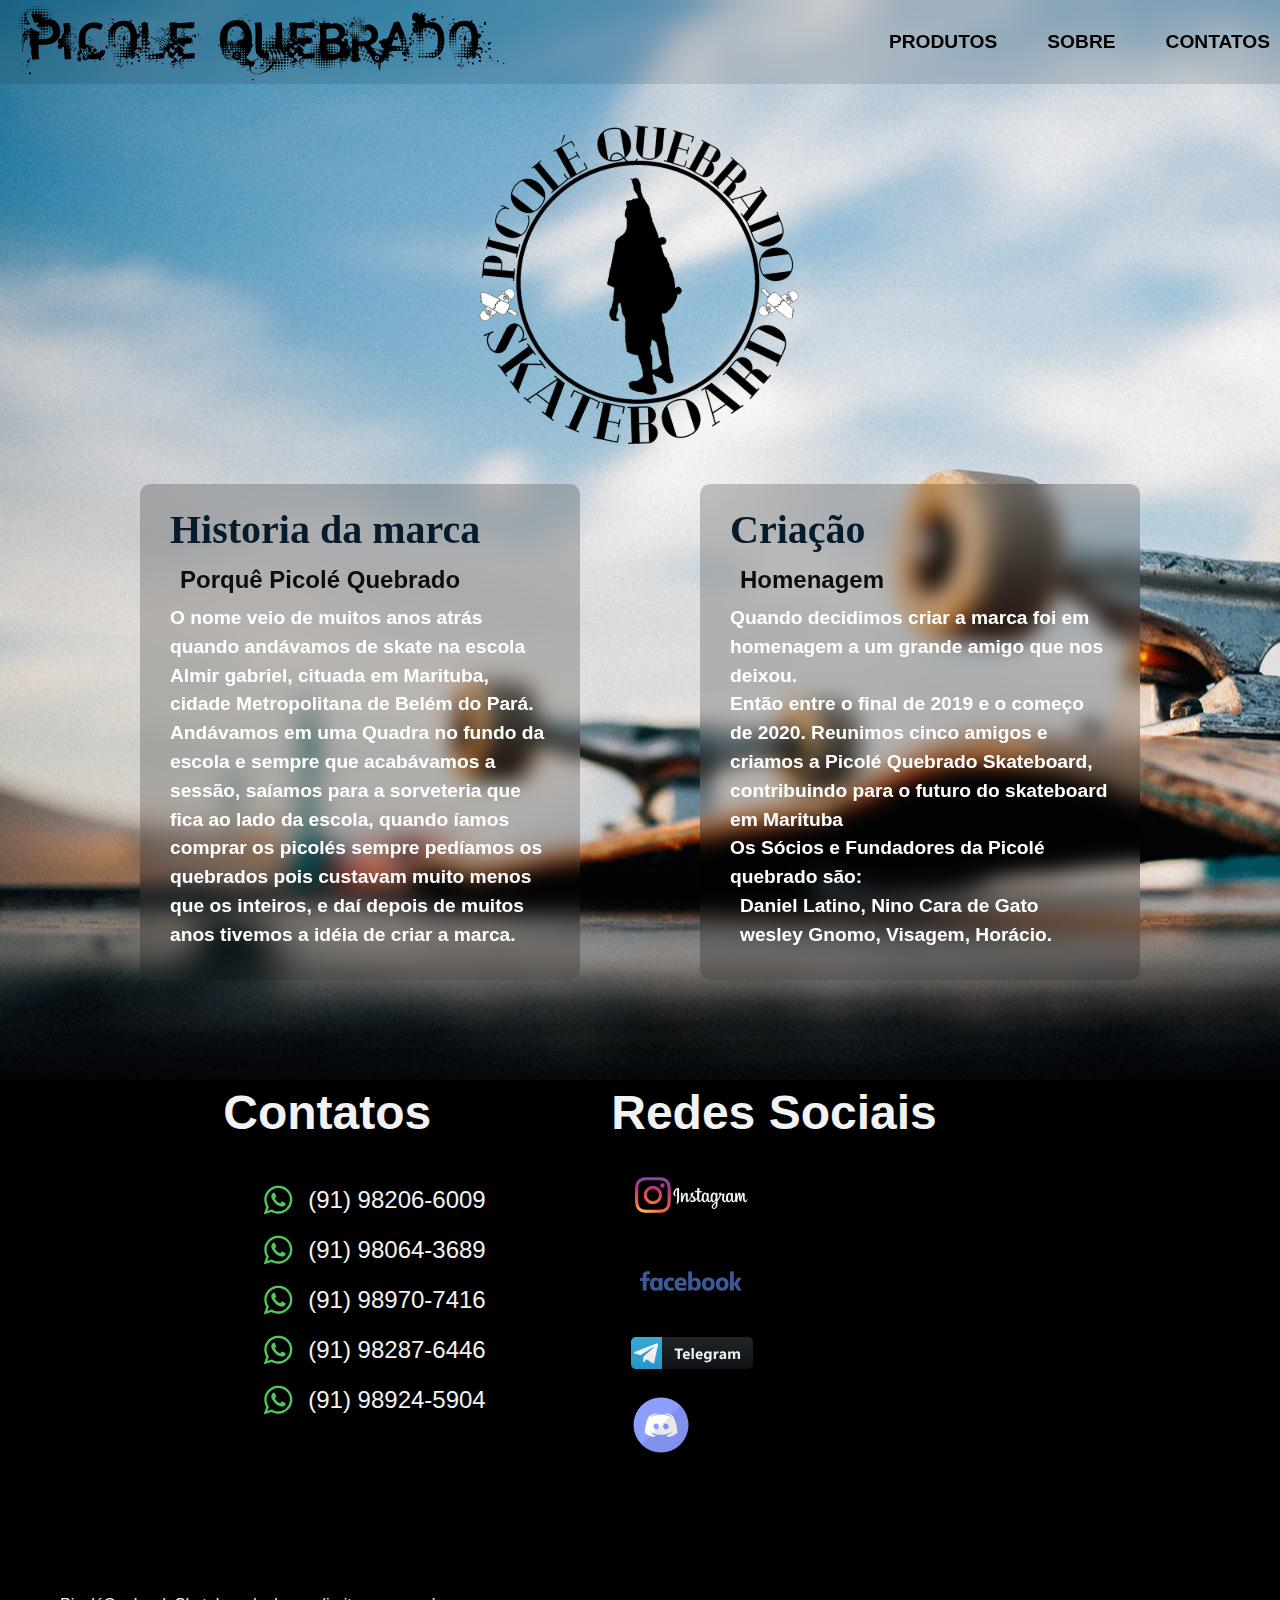
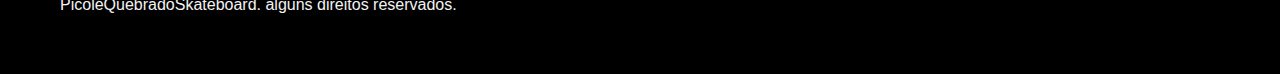
==== index.html @ a6da8dba "first commit" ====
<!DOCTYPE html>
<html lang="pt-br">

<head>
  <meta charset="UTF-8">
  <meta http-equiv="X-UA-Compatible" content="IE=edge">
  <meta name="viewport" content="width=device-width, initial-scale=1.0">
  <title>Picole Quebrado </title>
</head>
<link rel="stylesheet" href="./css/style.css">

<body>
  <div class="bg-header">
    <header class="header">
      <img class="logo-menu" src="./imgs/logo/picole-graffiti.svg" alt="">
      <nav class="menu">
        <ul>
          <li class="menu-pdt"><a href="./produtos.html">produtos</a></li>
          <li class="menu-sobre"><a href="#sobre">sobre</a></li>
          <li class="menu-ctt"><a href="#contatos">contatos</a></li>
        </ul>
      </nav>
    </header>
    <main>
      <section class="texto-principal">

        <img class="logo" src="./imgs/logo/picole-logo.svg" alt="">
        <div class="textos-1-2" id="sobre">
          <div class="texto-1">
            <h1>Historia da marca</h1>
            <h2>Porquê Picolé Quebrado</h2>
            <p>O nome veio de muitos anos atrás quando andávamos de skate na escola Almir gabriel, cituada em Marituba, cidade Metropolitana de Belém do Pará.</p>
            <p>Andávamos em uma Quadra no fundo da escola e sempre que acabávamos a sessão, saíamos para a sorveteria que fica ao lado da escola, quando íamos comprar os picolés sempre pedíamos os quebrados pois custavam muito menos que os inteiros, e daí depois de muitos anos tivemos a idéia de criar a marca. </p>
          </div>
          <div class="texto-2">
            <h1>Criação</h1>
            <h2>Homenagem</h2>
            <p>Quando decidimos criar a marca foi em homenagem a um grande amigo que nos deixou.</p>
            <p>Então entre o final de 2019 e o começo de 2020. Reunimos cinco amigos e criamos a Picolé Quebrado Skateboard, contribuindo para o futuro do skateboard em Marituba</p>
            <p>Os Sócios e Fundadores da Picolé quebrado são:</p>
            <p class="socio">Daniel Latino, Nino Cara de Gato <br> wesley Gnomo, Visagem, Horácio.</p>
          </div>

        </div>
      </section>
    </main>

  </div>
  <footer>
    <div class="bg-footer" id="contatos">
      <div class="contatos">
        <h3>Contatos</h3>
        <ul class="contato-items">
          <div class="contato-item" >
            <img id="whatsapp-icon" src="./imgs/icones/whatsapp_icon-icons.com_62756.svg" alt="">
            <li class="phone"><a href="tel:+5591982066009">(91) 98206-6009</a></li>
          </div>
          <div class="contato-item" >
            <img id="whatsapp-icon" src="./imgs/icones/whatsapp_icon-icons.com_62756.svg" alt="">
            <li class="phone"><a href="tel:+5591980643689">(91) 98064-3689</a></li>
          </div>
          <div class="contato-item" >
            <img id="whatsapp-icon" src="./imgs/icones/whatsapp_icon-icons.com_62756.svg" alt="">
            <li class="phone"><a href="tel:+5591989707416">(91) 98970-7416</a></li>
          </div>
          <div class="contato-item" >
            <img id="whatsapp-icon" src="./imgs/icones/whatsapp_icon-icons.com_62756.svg" alt="">
            <li class="phone"><a href="tel:+5591982876446">(91) 98287-6446</a></li>
          </div>
          <div class="contato-item" >
            <img id="whatsapp-icon" src="./imgs/icones/whatsapp_icon-icons.com_62756.svg" alt="">
            <li class="phone"><a href="tel:+5591989245904">(91) 98924-5904</a></li>
          </div>
        </ul>
      </div>
      <div class="redes-sociais">
        <h3>Redes Sociais</h3>
        <ul class="social">
          <li><a href="https://www.instagram.com/picolequebrado/"><img src="./imgs/icones/instagram_logo.svg" alt=""></a></li>
          <li><a href="https://www.facebook.com/profile.php?id=100073004153898"><img src="./imgs/icones/facebook_logo_icon_169183.svg" alt=""></a></li>
          <li><a href="https://t.me/+gZ4duT6XSnlkM2Qx"><img src="./imgs/icones/telegram_button.svg" alt=""></a></li>
          <li><a href="https://discord.gg/EpKa2ArpfF"><img id="discord" src="./imgs/icones/discord_101785.svg" alt=""></a></li>
        </ul>
      </div>
    </div>
    <p class="footer-copy">PicoléQuebradoSkateboard. alguns direitos reservados.</p>
    </div>
  </footer>

</body>

</html>
---- css/style.css ----
@import url(./global/global.css);
@import url(./header/header.css);
@import url(./main/logo.css);
@import url(./shapes/shapes.css);
@import url(./footer/footer.css);
@import url(.);
@import url(.);
.bg-header {
  background-image: url(../imgs/backgrounds/skate-tumblr-hd.jpg);
  background-repeat: no-repeat;
}
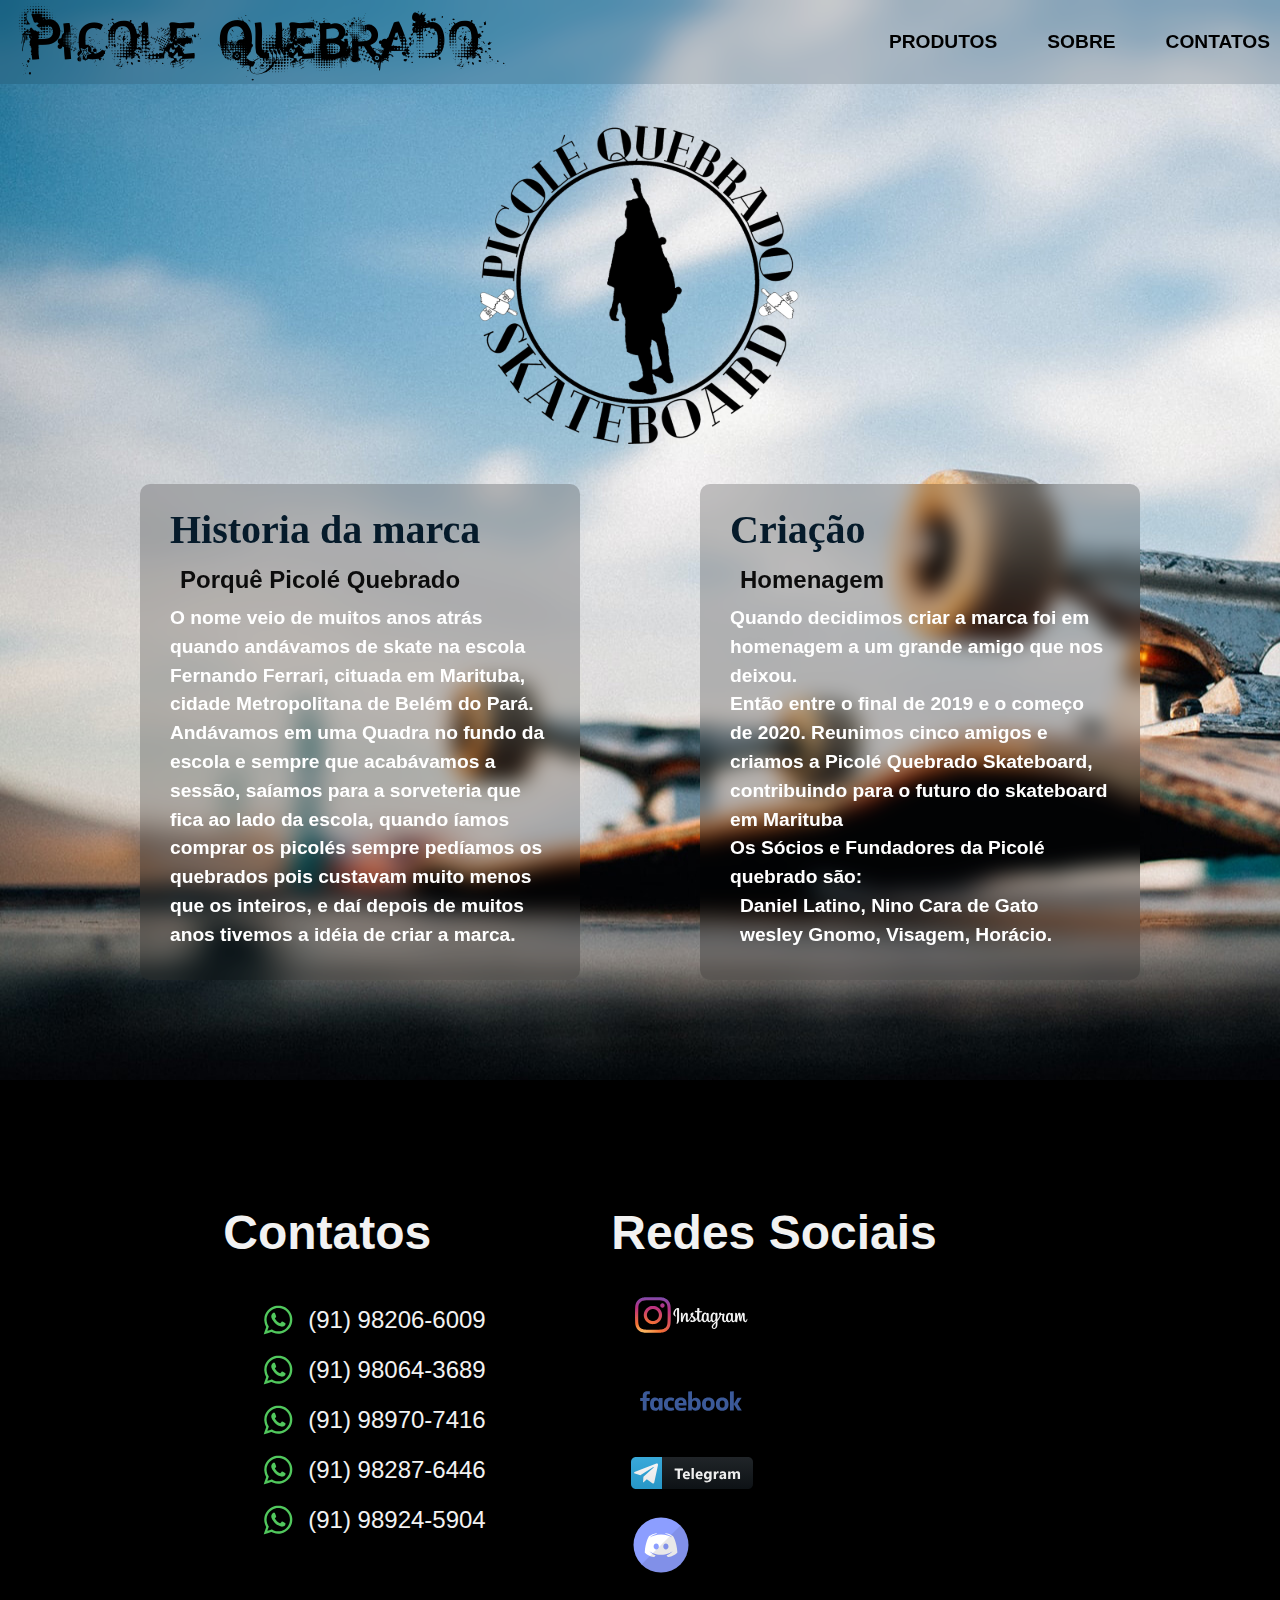
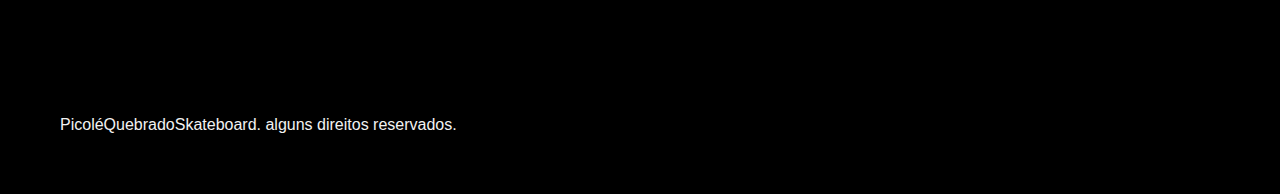
==== commit 5fdea7ab: "responsivo" ====
--- a/index.html
+++ b/index.html
@@ -15,9 +15,9 @@
       <img class="logo-menu" src="./imgs/logo/picole-graffiti.svg" alt="">
       <nav class="menu">
         <ul>
-          <li class="menu-pdt"><a href="./produtos.html">produtos</a></li>
-          <li class="menu-sobre"><a href="#sobre">sobre</a></li>
-          <li class="menu-ctt"><a href="#contatos">contatos</a></li>
+          <li class="menu-item menu-pdt"><a href="./produtos.html">produtos</a></li>
+          <li class="menu-item menu-sobre"><a href="#sobre">sobre</a></li>
+          <li class="menu-item menu-ctt"><a href="#contatos">contatos</a></li>
         </ul>
       </nav>
     </header>
@@ -29,7 +29,7 @@
           <div class="texto-1">
             <h1>Historia da marca</h1>
             <h2>Porquê Picolé Quebrado</h2>
-            <p>O nome veio de muitos anos atrás quando andávamos de skate na escola Almir gabriel, cituada em Marituba, cidade Metropolitana de Belém do Pará.</p>
+            <p>O nome veio de muitos anos atrás quando andávamos de skate na escola Fernando Ferrari, cituada em Marituba, cidade Metropolitana de Belém do Pará.</p>
             <p>Andávamos em uma Quadra no fundo da escola e sempre que acabávamos a sessão, saíamos para a sorveteria que fica ao lado da escola, quando íamos comprar os picolés sempre pedíamos os quebrados pois custavam muito menos que os inteiros, e daí depois de muitos anos tivemos a idéia de criar a marca. </p>
           </div>
           <div class="texto-2">
@@ -51,23 +51,23 @@
       <div class="contatos">
         <h3>Contatos</h3>
         <ul class="contato-items">
-          <div class="contato-item" >
+          <div class="contato-item">
             <img id="whatsapp-icon" src="./imgs/icones/whatsapp_icon-icons.com_62756.svg" alt="">
             <li class="phone"><a href="tel:+5591982066009">(91) 98206-6009</a></li>
           </div>
-          <div class="contato-item" >
+          <div class="contato-item">
             <img id="whatsapp-icon" src="./imgs/icones/whatsapp_icon-icons.com_62756.svg" alt="">
             <li class="phone"><a href="tel:+5591980643689">(91) 98064-3689</a></li>
           </div>
-          <div class="contato-item" >
+          <div class="contato-item">
             <img id="whatsapp-icon" src="./imgs/icones/whatsapp_icon-icons.com_62756.svg" alt="">
             <li class="phone"><a href="tel:+5591989707416">(91) 98970-7416</a></li>
           </div>
-          <div class="contato-item" >
+          <div class="contato-item">
             <img id="whatsapp-icon" src="./imgs/icones/whatsapp_icon-icons.com_62756.svg" alt="">
             <li class="phone"><a href="tel:+5591982876446">(91) 98287-6446</a></li>
           </div>
-          <div class="contato-item" >
+          <div class="contato-item">
             <img id="whatsapp-icon" src="./imgs/icones/whatsapp_icon-icons.com_62756.svg" alt="">
             <li class="phone"><a href="tel:+5591989245904">(91) 98924-5904</a></li>
           </div>
--- a/css/style.css
+++ b/css/style.css
@@ -9,4 +9,8 @@
   background-image: url(../imgs/backgrounds/skate-tumblr-hd.jpg);
   background-repeat: no-repeat;
 }
+.bg-header-2 {
+  background-image: url(../imgs/backgrounds/IMG_1796-scaled.jpg);
+  background-repeat: no-repeat;
+}
 
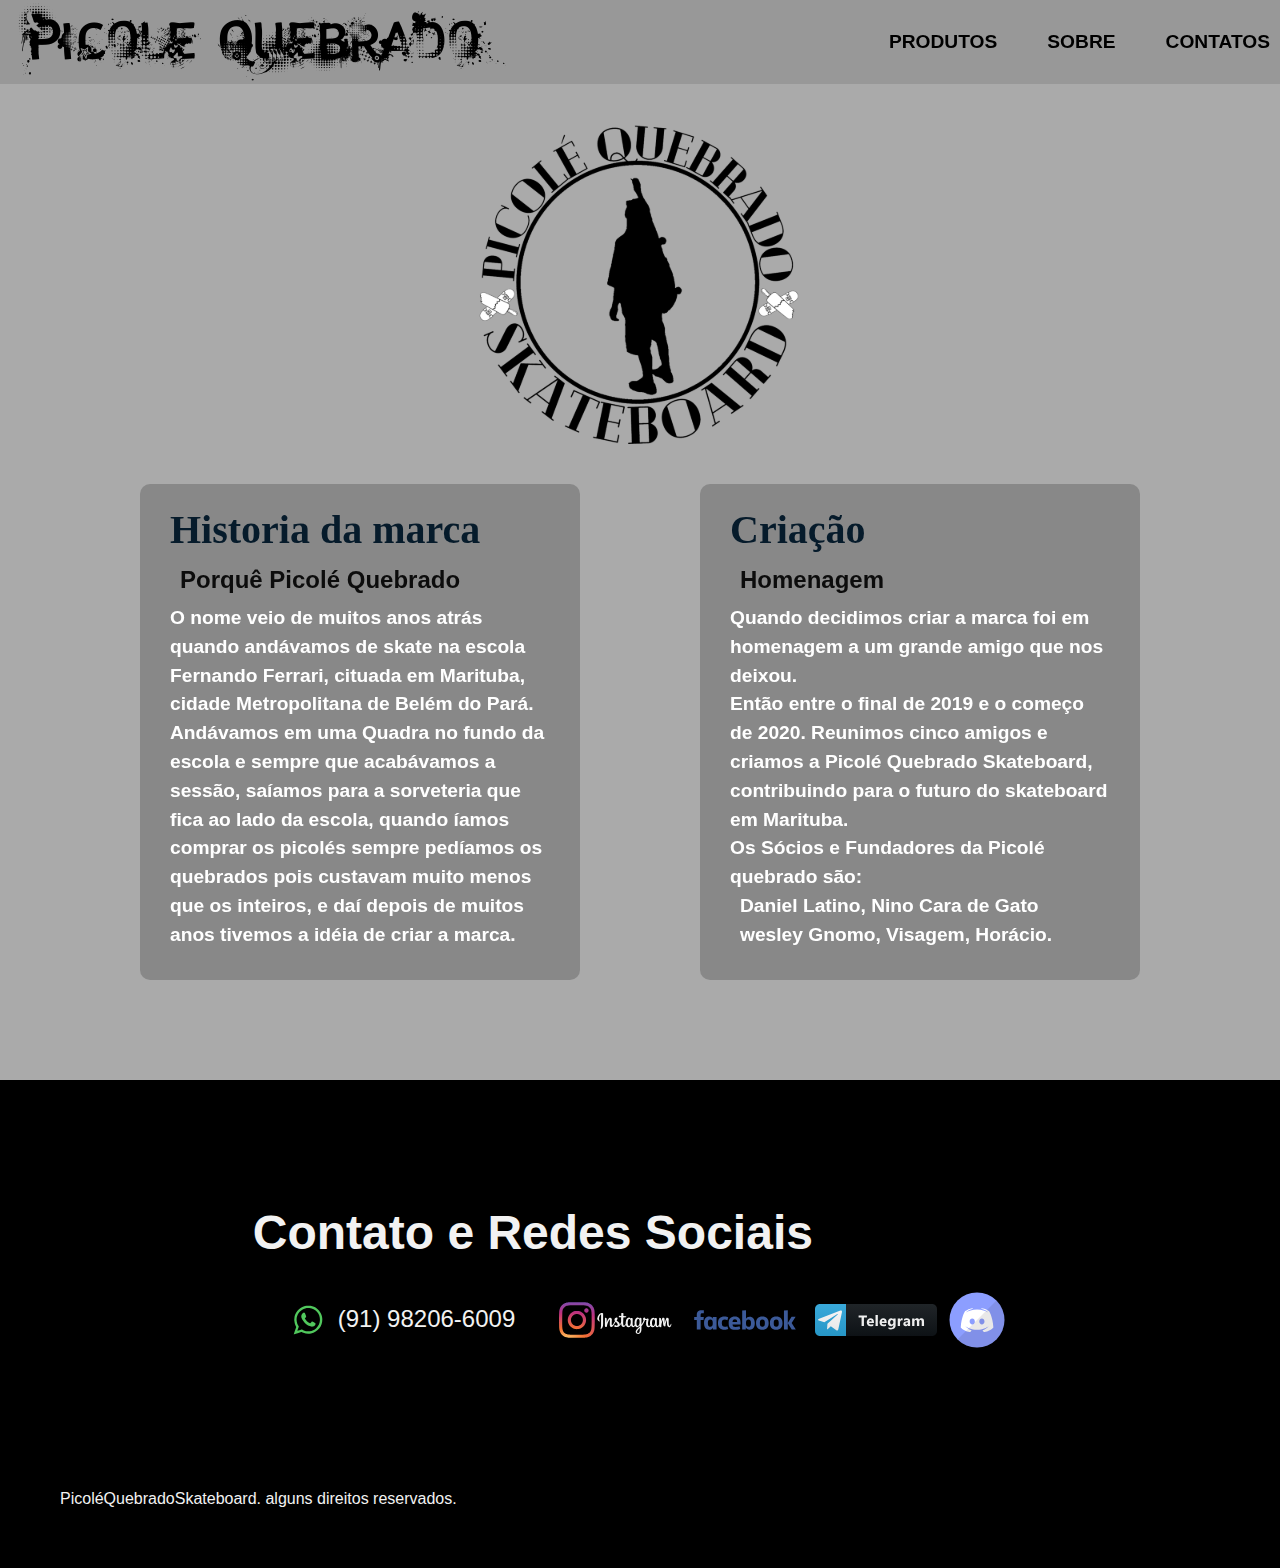
==== commit b696aac8: "slide de produtos" ====
--- a/index.html
+++ b/index.html
@@ -5,7 +5,7 @@
   <meta charset="UTF-8">
   <meta http-equiv="X-UA-Compatible" content="IE=edge">
   <meta name="viewport" content="width=device-width, initial-scale=1.0">
-  <title>Picole Quebrado </title>
+  <title>Picole Quebrado Skateboard</title>
 </head>
 <link rel="stylesheet" href="./css/style.css">
 
@@ -36,7 +36,7 @@
             <h1>Criação</h1>
             <h2>Homenagem</h2>
             <p>Quando decidimos criar a marca foi em homenagem a um grande amigo que nos deixou.</p>
-            <p>Então entre o final de 2019 e o começo de 2020. Reunimos cinco amigos e criamos a Picolé Quebrado Skateboard, contribuindo para o futuro do skateboard em Marituba</p>
+            <p>Então entre o final de 2019 e o começo de 2020. Reunimos cinco amigos e criamos a Picolé Quebrado Skateboard, contribuindo para o futuro do skateboard em Marituba.</p>
             <p>Os Sócios e Fundadores da Picolé quebrado são:</p>
             <p class="socio">Daniel Latino, Nino Cara de Gato <br> wesley Gnomo, Visagem, Horácio.</p>
           </div>
@@ -49,33 +49,12 @@
   <footer>
     <div class="bg-footer" id="contatos">
       <div class="contatos">
-        <h3>Contatos</h3>
+        <h3>Contato e Redes Sociais</h3>
         <ul class="contato-items">
           <div class="contato-item">
             <img id="whatsapp-icon" src="./imgs/icones/whatsapp_icon-icons.com_62756.svg" alt="">
             <li class="phone"><a href="tel:+5591982066009">(91) 98206-6009</a></li>
           </div>
-          <div class="contato-item">
-            <img id="whatsapp-icon" src="./imgs/icones/whatsapp_icon-icons.com_62756.svg" alt="">
-            <li class="phone"><a href="tel:+5591980643689">(91) 98064-3689</a></li>
-          </div>
-          <div class="contato-item">
-            <img id="whatsapp-icon" src="./imgs/icones/whatsapp_icon-icons.com_62756.svg" alt="">
-            <li class="phone"><a href="tel:+5591989707416">(91) 98970-7416</a></li>
-          </div>
-          <div class="contato-item">
-            <img id="whatsapp-icon" src="./imgs/icones/whatsapp_icon-icons.com_62756.svg" alt="">
-            <li class="phone"><a href="tel:+5591982876446">(91) 98287-6446</a></li>
-          </div>
-          <div class="contato-item">
-            <img id="whatsapp-icon" src="./imgs/icones/whatsapp_icon-icons.com_62756.svg" alt="">
-            <li class="phone"><a href="tel:+5591989245904">(91) 98924-5904</a></li>
-          </div>
-        </ul>
-      </div>
-      <div class="redes-sociais">
-        <h3>Redes Sociais</h3>
-        <ul class="social">
           <li><a href="https://www.instagram.com/picolequebrado/"><img src="./imgs/icones/instagram_logo.svg" alt=""></a></li>
           <li><a href="https://www.facebook.com/profile.php?id=100073004153898"><img src="./imgs/icones/facebook_logo_icon_169183.svg" alt=""></a></li>
           <li><a href="https://t.me/+gZ4duT6XSnlkM2Qx"><img src="./imgs/icones/telegram_button.svg" alt=""></a></li>
@@ -84,7 +63,6 @@
       </div>
     </div>
     <p class="footer-copy">PicoléQuebradoSkateboard. alguns direitos reservados.</p>
-    </div>
   </footer>
 
 </body>
--- a/css/style.css
+++ b/css/style.css
@@ -3,14 +3,7 @@
 @import url(./main/logo.css);
 @import url(./shapes/shapes.css);
 @import url(./footer/footer.css);
-@import url(.);
-@import url(.);
-.bg-header {
-  background-image: url(../imgs/backgrounds/skate-tumblr-hd.jpg);
-  background-repeat: no-repeat;
-}
-.bg-header-2 {
-  background-image: url(../imgs/backgrounds/IMG_1796-scaled.jpg);
-  background-repeat: no-repeat;
-}
+@import url(./Rolamento.css);
+@import url(./Shape.css);
 
+
